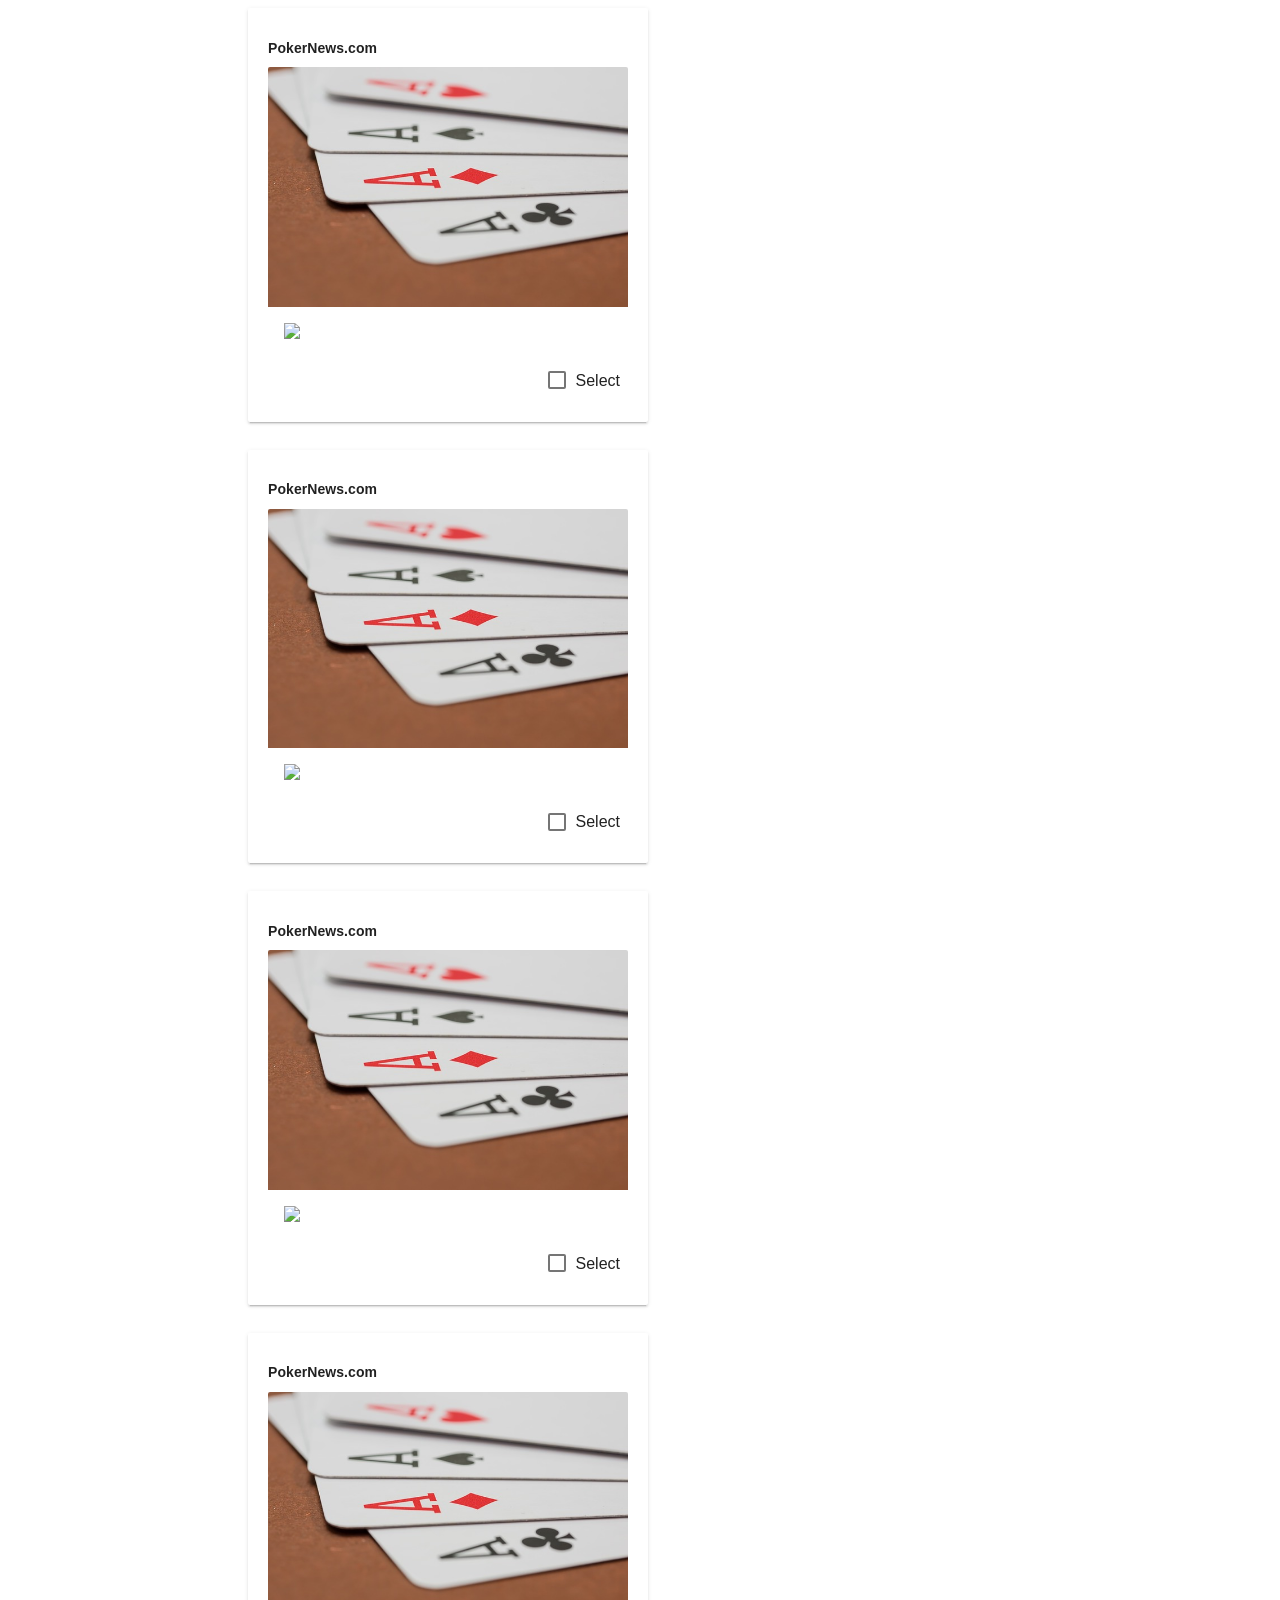
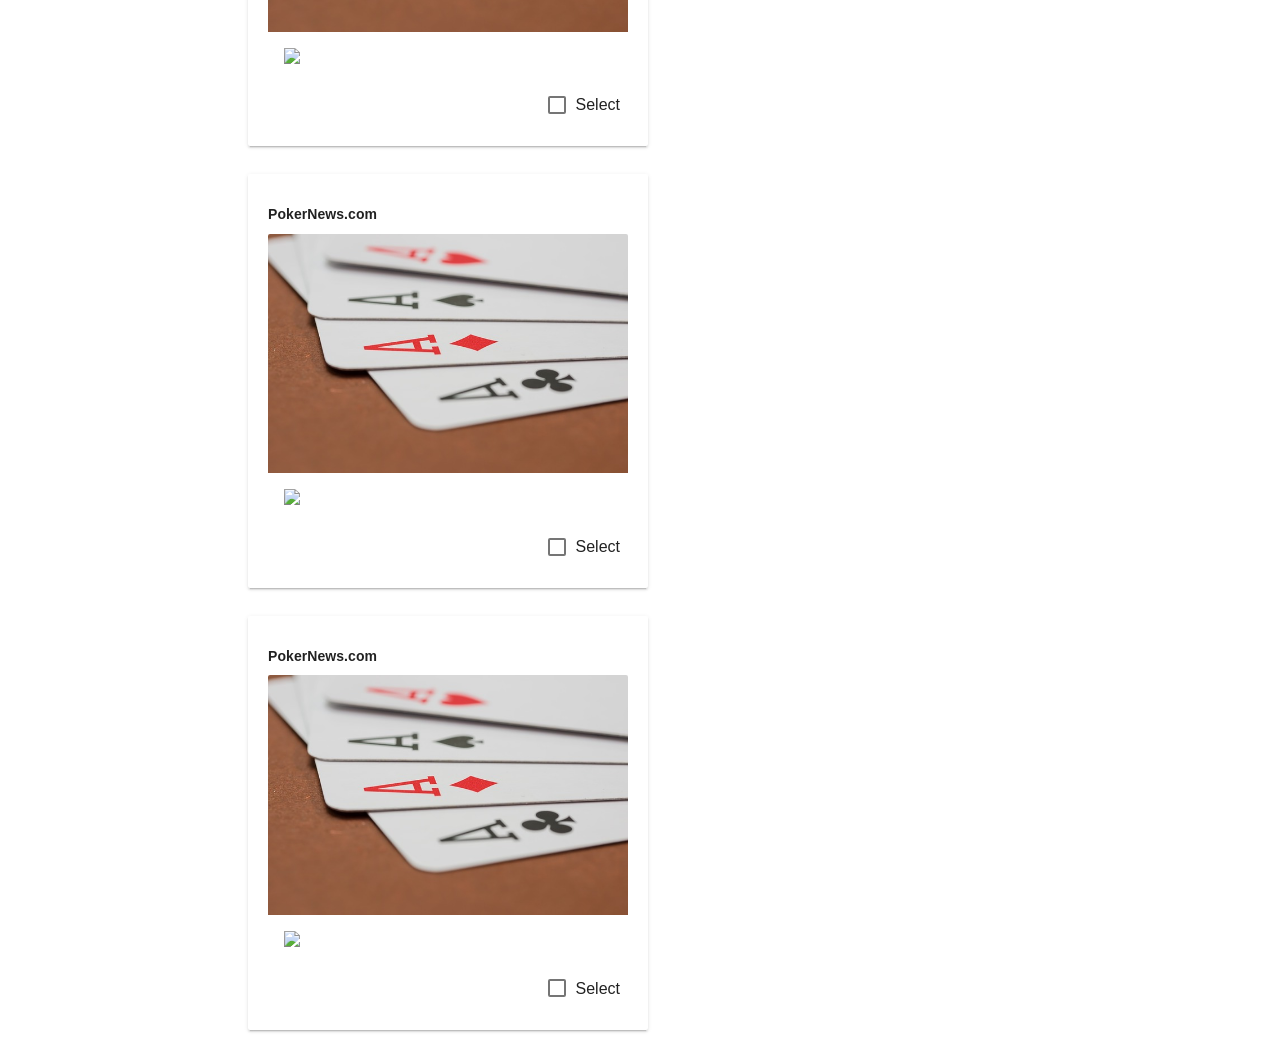
==== index.html @ 8a2021c7 "Initial commit" ====
<!DOCTYPE html>
<html>

<head>
  <title>Poker Feeds</title>
  <link rel="stylesheet" href="/bower_components/angular-material/angular-material.css?v=1.1.1">
  <link rel="stylesheet" href="/css/style.css?v=1.1.1">
  <script src="/bower_components/underscore/underscore.js"></script>
  <script src="/bower_components/jquery/dist/jquery.js"></script>
  <script src="/bower_components/jquery-ui/jquery-ui.js"></script>
  <script src="/bower_components/angular/angular.js"></script>
  <script src="/bower_components/angular-resource/angular-resource.js"></script>
  <script src="/bower_components/angular-route/angular-route.js"></script>
  <script src="/bower_components/angular-animate/angular-animate.js"></script>
  <script src="/bower_components/angular-aria/angular-aria.js"></script>
  <script src="/bower_components/angular-material/angular-material.js"></script>
  <script src="/bower_components/angular-cookies/angular-cookies.js"></script>
  <script src="/bower_components/angular-sanitize/angular-sanitize.js"></script>
  <script src="/bower_components/angular-messages/angular-messages.js"></script>
  <script src="/bower_components/angular-ui-sortable/sortable.js"></script>
  <script src="/bower_components/angular-editable-text/dist/angular-editable-text.js"></script>
  <script src="/bower_components/material-calendar/dist/angular-material-calendar.js"></script>
  <script src="/bower_components/angular-contenteditable/angular-contenteditable.js"></script>
  <script src="/bower_components/moment/moment.js"></script>
  <script src="/bower_components/angular-moment/angular-moment.js"></script>
  <script src="/bower_components/cryptojslib/rollups/aes.js"></script>
  <script src="/bower_components/angular-cryptography/mdo-angular-cryptography.js"></script>
  <script src="/js/app.js"></script>
  <script src="/js/models/theme_model.js"></script>
  <script src="/js/controllers/theme_controller.js"></script>
</head>

<body ng-app="feedsApp">
  <div style="width:100%;margin:auto">
    <md-content>
      <div ng-view style="width:800px;margin:auto"></div>
    </md-content>
  </div>
</body>

</html>
---- css/style.css ----
.feed_tile {
	background-color: #ceffee;
}
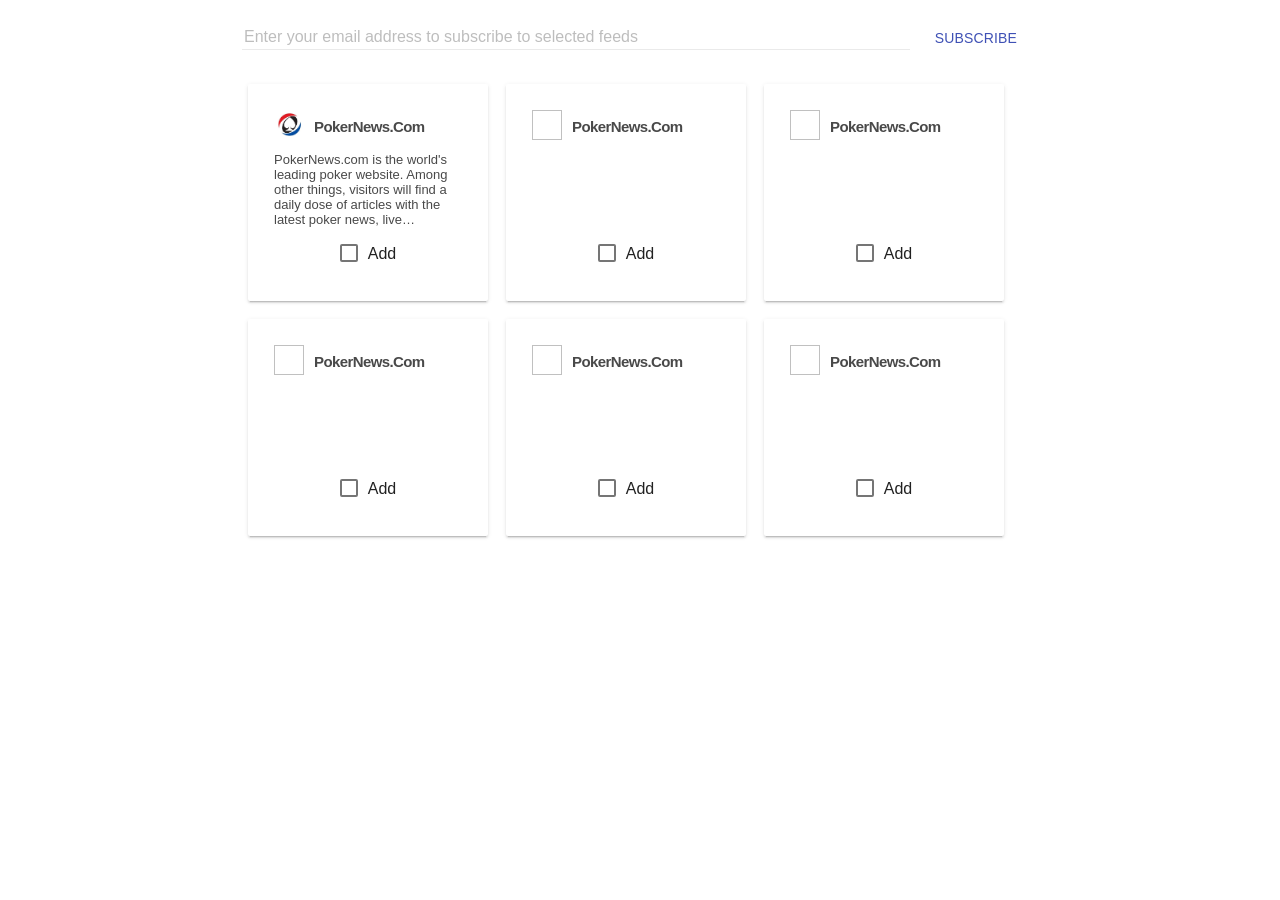
==== commit 42d1dab7: "Fixes in progress" ====
--- a/index.html
+++ b/index.html
@@ -23,6 +23,7 @@
   <script src="/bower_components/angular-contenteditable/angular-contenteditable.js"></script>
   <script src="/bower_components/moment/moment.js"></script>
   <script src="/bower_components/angular-moment/angular-moment.js"></script>
+  <script src="/bower_components/angular-ellipsis/src/angular-ellipsis.js"></script>
   <script src="/bower_components/cryptojslib/rollups/aes.js"></script>
   <script src="/bower_components/angular-cryptography/mdo-angular-cryptography.js"></script>
   <script src="/js/app.js"></script>
--- a/css/style.css
+++ b/css/style.css
@@ -1,3 +1,51 @@
-.feed_tile {
-	background-color: #ceffee;
-}+.feed-card {
+  width: 240px;
+  padding: 10px;
+  float: left;
+  margin-right: 10px;
+  margin-bottom: 10px
+}
+
+.feed-card-header {
+  margin-bottom: 10px;
+}
+
+.feed-card-title {
+  font-size: 15px;
+  font-weight: bold;
+  letter-spacing: -0.04em;
+  line-height: 30px;
+  overflow: hidden;
+  text-transform: capitalize;
+  cursor: pointer;
+  padding-top: 2px;
+  text-overflow: ellipsis;
+  white-space: nowrap;
+  overflow: hidden;
+  color: #494949;
+  text-decoration: none;
+}
+
+.feed-card-title:hover {
+  text-decoration: underline;
+}
+
+.feed-card-logo {
+  float: left;
+  width: 30px;
+  height: 30px;
+  margin-right: 10px;
+}
+
+.feed-card-body {
+  height: 80px;
+}
+
+.feed-card-description {
+  width: 100%;
+  height: 80px;
+  font-size: 13px;
+  text-overflow: ellipsis;
+  overflow: ellipsis;
+  color: #494949;
+}
